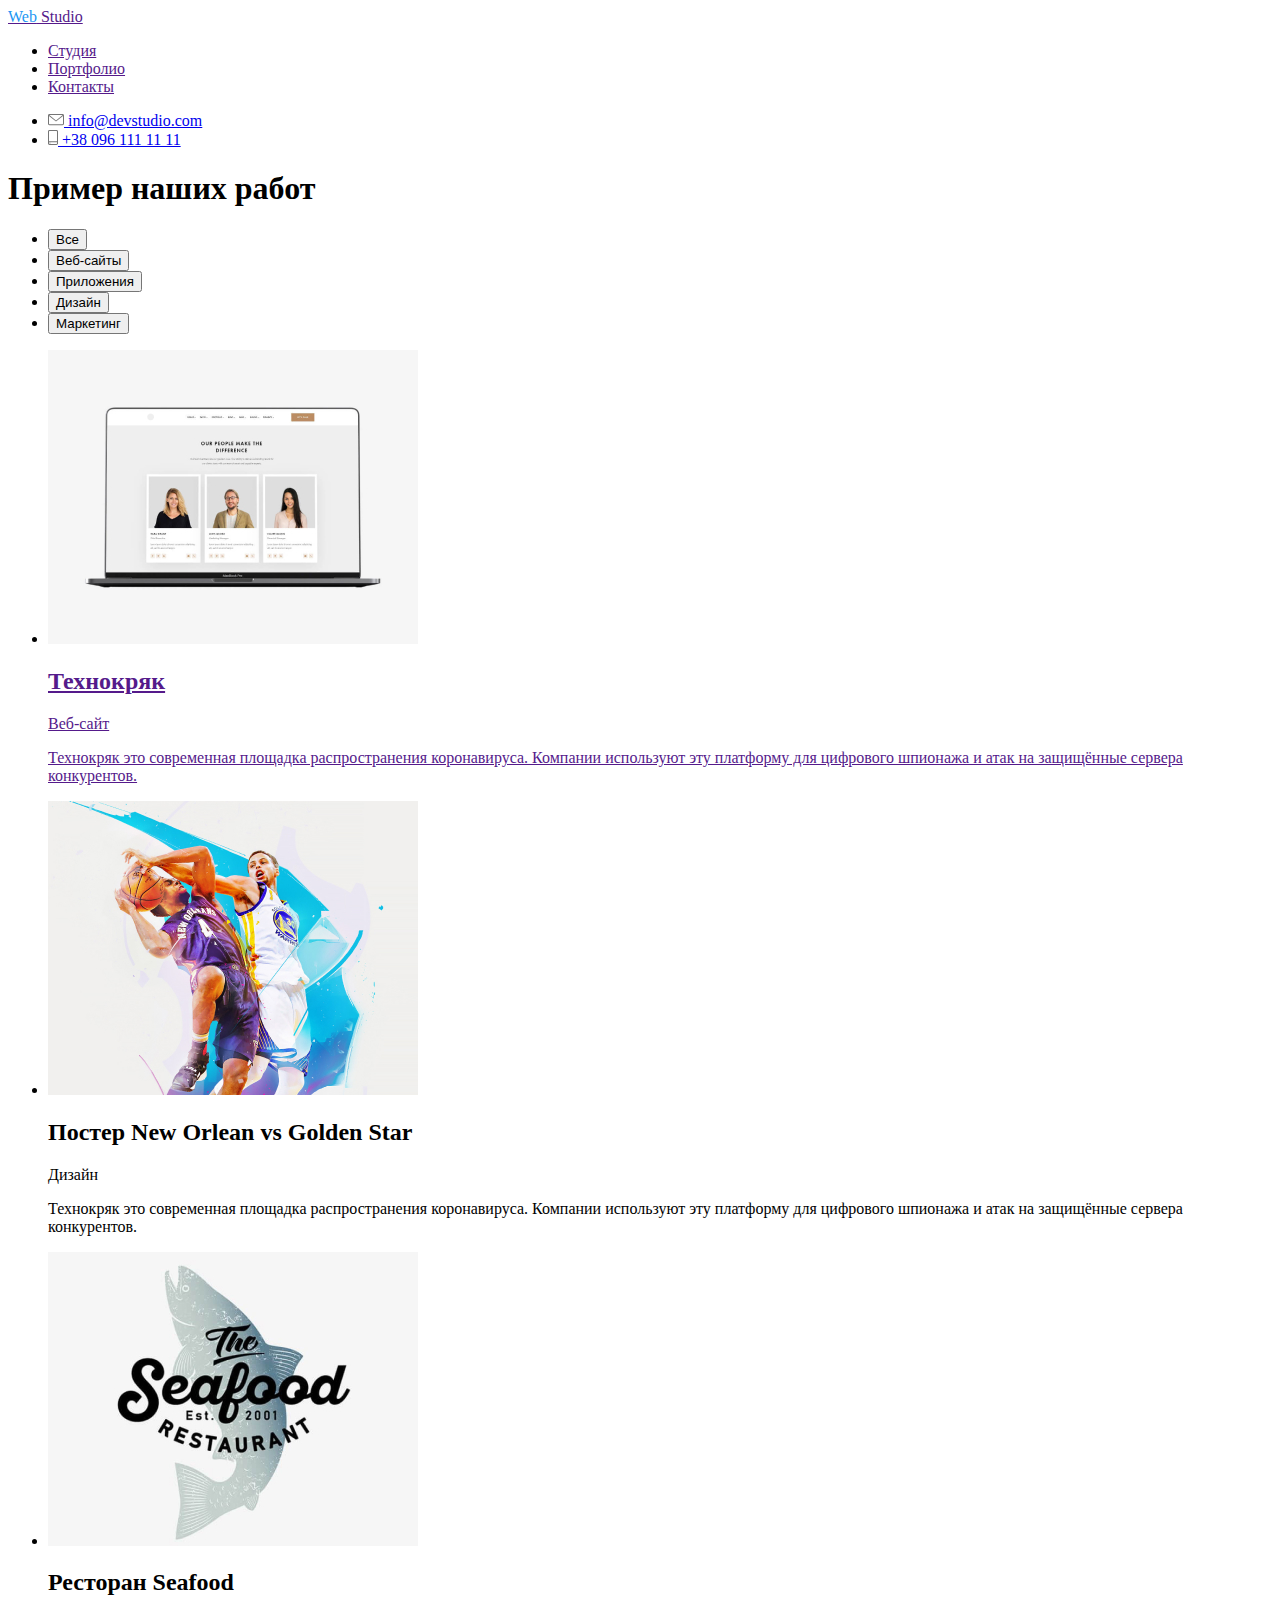
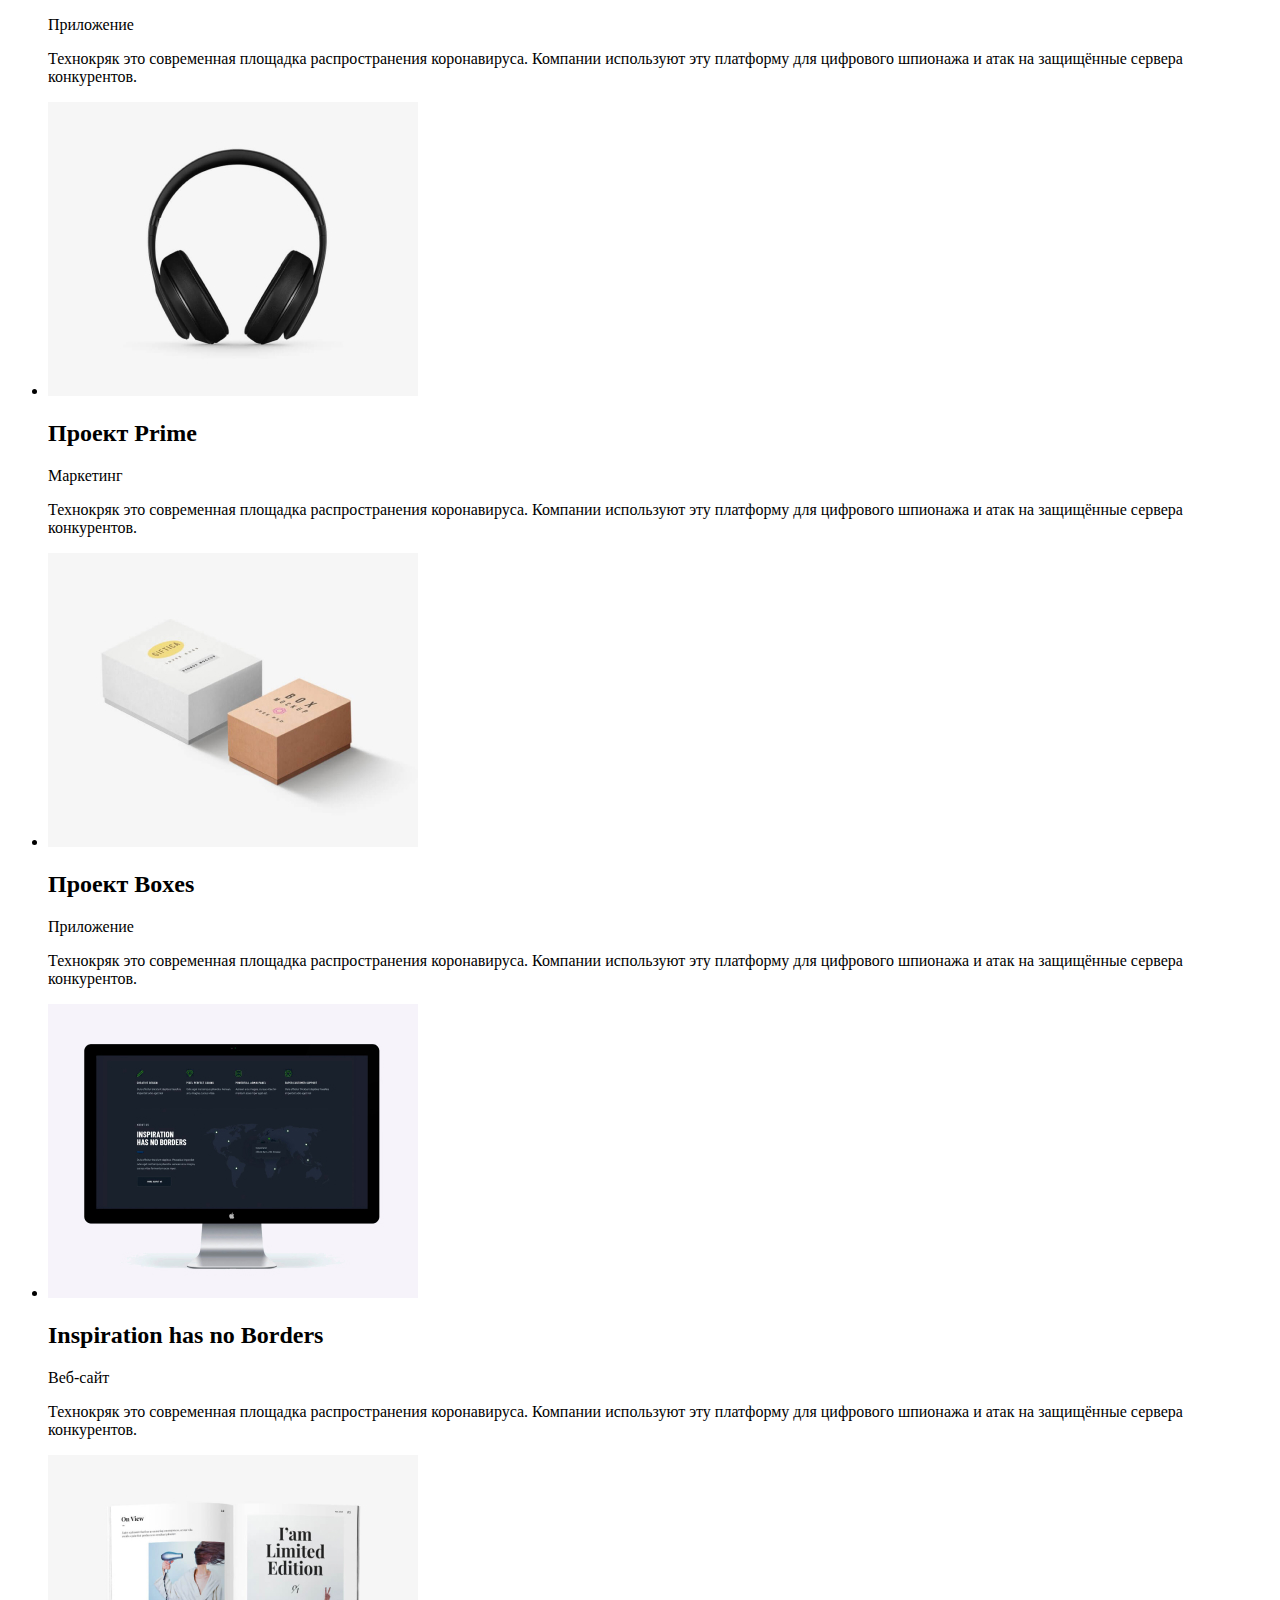
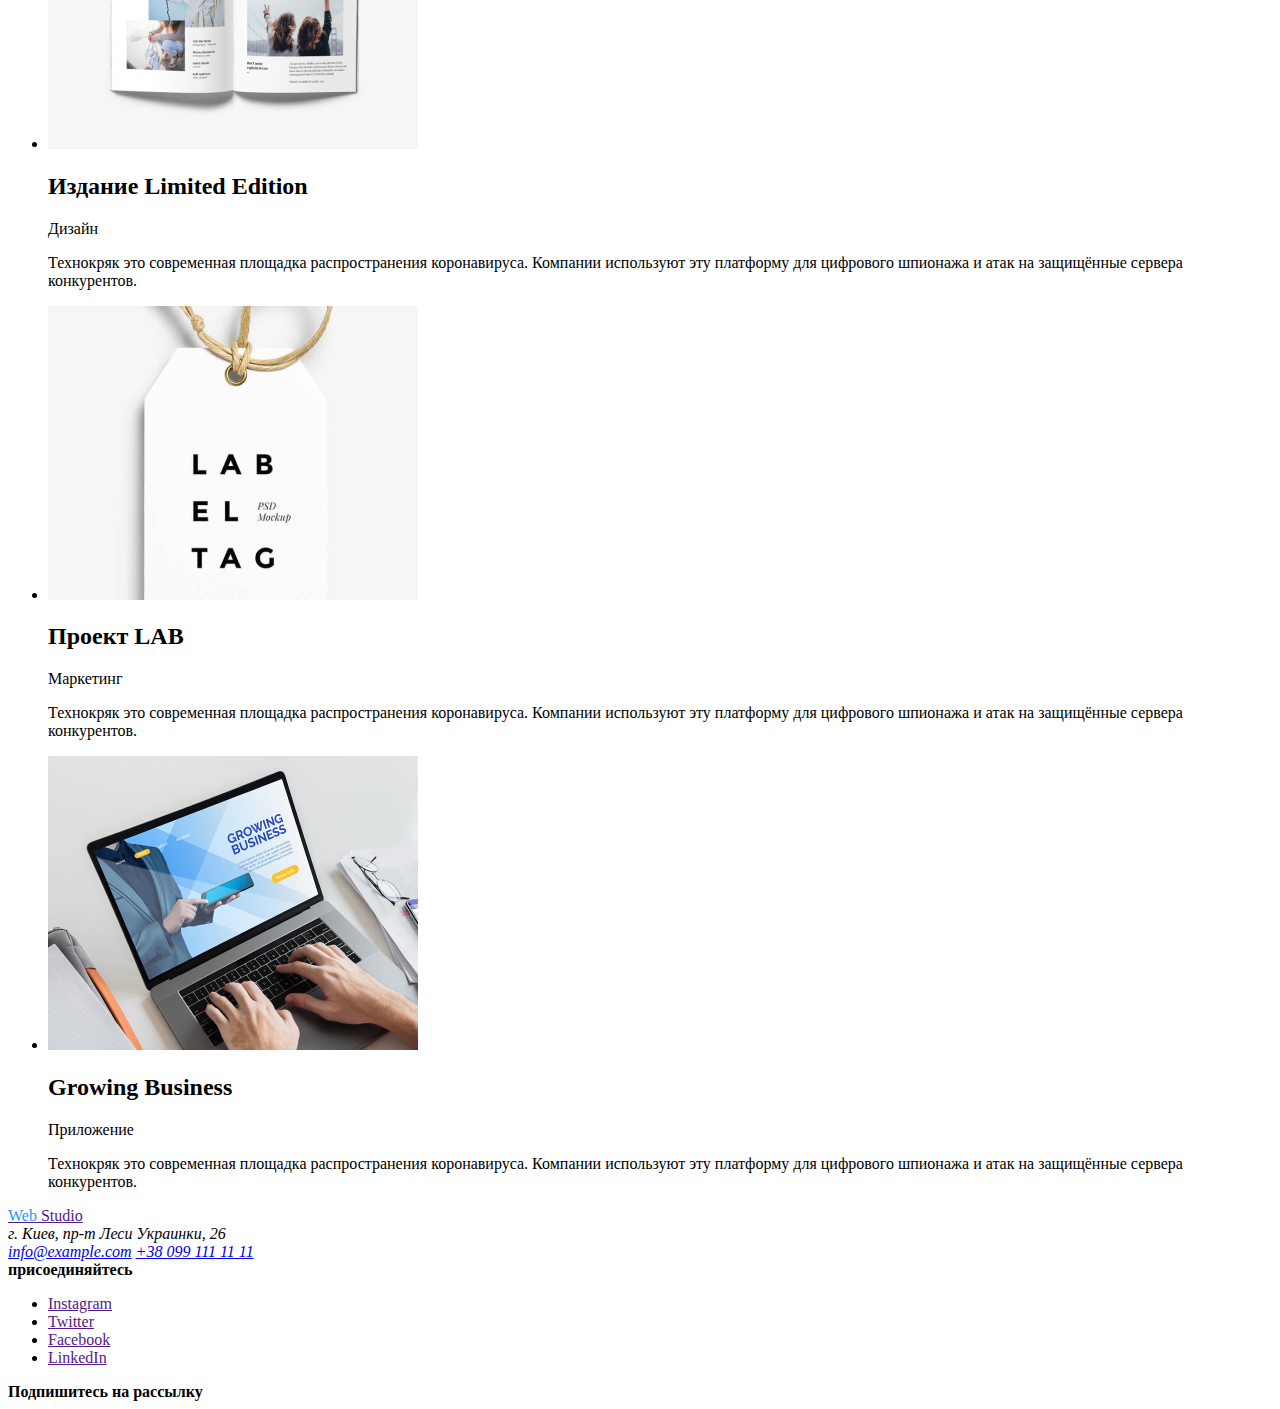
==== portfolio.html @ 58b8e74e "Разметка портфолио" ====
<!DOCTYPE html>
<html lang="ru">
  <head>
    <meta charset="UTF-8" />
    <meta name="viewport" content="width=device-width, initial-scale=1.0" />
    <title>Document</title>
    <style>
      .normal {
        color: #2196f3;
      }
    </style>
  </head>

  <body>
    <!--Начало header-->
    <header>
      <nav>
        <a lang="en" href=""> <span class="normal">Web</span> Studio </a>

        <ul>
          <li><a href="">Студия</a></li>
          <li><a href="">Портфолио</a></li>
          <li><a href="">Контакты</a></li>
        </ul>
      </nav>

      <ul>
        <li>
          <a href="mailto:info@devstudio.com">
            <img src="./images/envelope.svg" alt="Конверт" />
            info@devstudio.com
          </a>
        </li>
        <li>
          <a href="tel:+380991111111">
            <img src="./images/smartphone.svg" alt="Телефон" />
            +38 096 111 11 11
          </a>
        </li>
      </ul>
    </header>
    <!--Конец header-->

    <main>
      <!--Начало Фильтр-->
      <section>
        <h1>Пример наших работ</h1>
        <ul>
          <li><button type="button">Все</button></li>
          <li><button type="button">Веб-сайты</button></li>
          <li><button type="button">Приложения</button></li>
          <li><button type="button">Дизайн</button></li>
          <li><button type="button">Маркетинг</button></li>
        </ul>
      </section>
      <!--Конец Фильтр-->

      <!--Начало Наши работы-->
      <section>
        <ul>
          <li>
            <a href=""
              ><img
                src="./images-portfolio/portfolio1.jpg"
                alt="На портфолио фото двух женщин и одного мужчины "
                width="370"
              />
              <h2>Технокряк</h2>
              <p>Веб-сайт</p>
              <p>
                Технокряк это современная площадка распространения коронавируса.
                Компании используют эту платформу для цифрового шпионажа и атак
                на защищённые сервера конкурентов.
              </p></a
            >
          </li>
          <li>
            <img
              src="./images-portfolio/portfolio2.jpg"
              alt="Два парня играют в баскетбол"
              width="370"
            />
            <h2>Постер New Orlean vs Golden Star</h2>
            <p>Дизайн</p>
            <p>
              Технокряк это современная площадка распространения коронавируса.
              Компании используют эту платформу для цифрового шпионажа и атак на
              защищённые сервера конкурентов.
            </p>
          </li>
          <li>
            <img
              src="./images-portfolio/portfolio3.jpg"
              alt="Логотип рыбного ресторана"
              width="370"
            />
            <h2>Ресторан Seafood</h2>
            <p>Приложение</p>
            <p>
              Технокряк это современная площадка распространения коронавируса.
              Компании используют эту платформу для цифрового шпионажа и атак на
              защищённые сервера конкурентов.
            </p>
          </li>
          <li>
            <img
              src="./images-portfolio/portfolio4.jpg"
              alt="Наушники"
              width="370"
            />
            <h2>Проект Prime</h2>
            <p>Маркетинг</p>
            <p>
              Технокряк это современная площадка распространения коронавируса.
              Компании используют эту платформу для цифрового шпионажа и атак на
              защищённые сервера конкурентов.
            </p>
          </li>
          <li>
            <img
              src="./images-portfolio/portfolio5.jpg"
              alt="Две коробки"
              width="370"
            />
            <h2>Проект Boxes</h2>
            <p>Приложение</p>
            <p>
              Технокряк это современная площадка распространения коронавируса.
              Компании используют эту платформу для цифрового шпионажа и атак на
              защищённые сервера конкурентов.
            </p>
          </li>
          <li>
            <img
              src="./images-portfolio/portfolio6.jpg"
              alt="Черный монитор"
              width="370"
            />
            <h2>Inspiration has no Borders</h2>
            <p>Веб-сайт</p>
            <p>
              Технокряк это современная площадка распространения коронавируса.
              Компании используют эту платформу для цифрового шпионажа и атак на
              защищённые сервера конкурентов.
            </p>
          </li>
          <li>
            <img
              src="./images-portfolio/portfolio7.jpg"
              alt="Открытый журнал"
              width="370"
            />
            <h2>Издание Limited Edition</h2>
            <p>Дизайн</p>
            <p>
              Технокряк это современная площадка распространения коронавируса.
              Компании используют эту платформу для цифрового шпионажа и атак на
              защищённые сервера конкурентов.
            </p>
          </li>
          <li>
            <img
              src="./images-portfolio/portfolio8.jpg"
              alt="Лейбл"
              width="370"
            />
            <h2>Проект LAB</h2>
            <p>Маркетинг</p>
            <p>
              Технокряк это современная площадка распространения коронавируса.
              Компании используют эту платформу для цифрового шпионажа и атак на
              защищённые сервера конкурентов.
            </p>
          </li>
          <li>
            <img
              src="./images-portfolio/portfolio9.jpg"
              alt="Работа за ноутбуком"
              width="370"
            />
            <h2>Growing Business</h2>
            <p>Приложение</p>
            <p>
              Технокряк это современная площадка распространения коронавируса.
              Компании используют эту платформу для цифрового шпионажа и атак на
              защищённые сервера конкурентов.
            </p>
          </li>
        </ul>
      </section>
      <!--Конец Наши работы-->
    </main>

    <!--Начало footer-->
    <footer>
      <div>
        <a lang="en" href=""> <span class="normal">Web</span> Studio </a>
        <address>
          г. Киев, пр-т Леси Украинки, 26 <br />
          <a href="mailto:info@example.com">info@example.com</a>
          <a href="tel:+380991111111">+38 099 111 11 11</a>
        </address>
      </div>
      <div>
        <b>присоединяйтесь</b>
        <ul>
          <li>
            <a href="" aria-label="Instagram">Instagram</a>
          </li>
          <li>
            <a href="" aria-label="Twitter">Twitter</a>
          </li>
          <li>
            <a href="" aria-label="Facebook">Facebook</a>
          </li>
          <li>
            <a href="" aria-label="LinkedIn">LinkedIn</a>
          </li>
        </ul>
      </div>
      <div>
        <b>Подпишитесь на рассылку</b>
        <!-- E-mail -->
        <!-- Подписаться -->
      </div>
    </footer>
    <!--Конец footer-->
  </body>
</html>
<!--проставить таргет бланк, еще раз проверить разметку, пропустить через валидатор, сделать стили-->
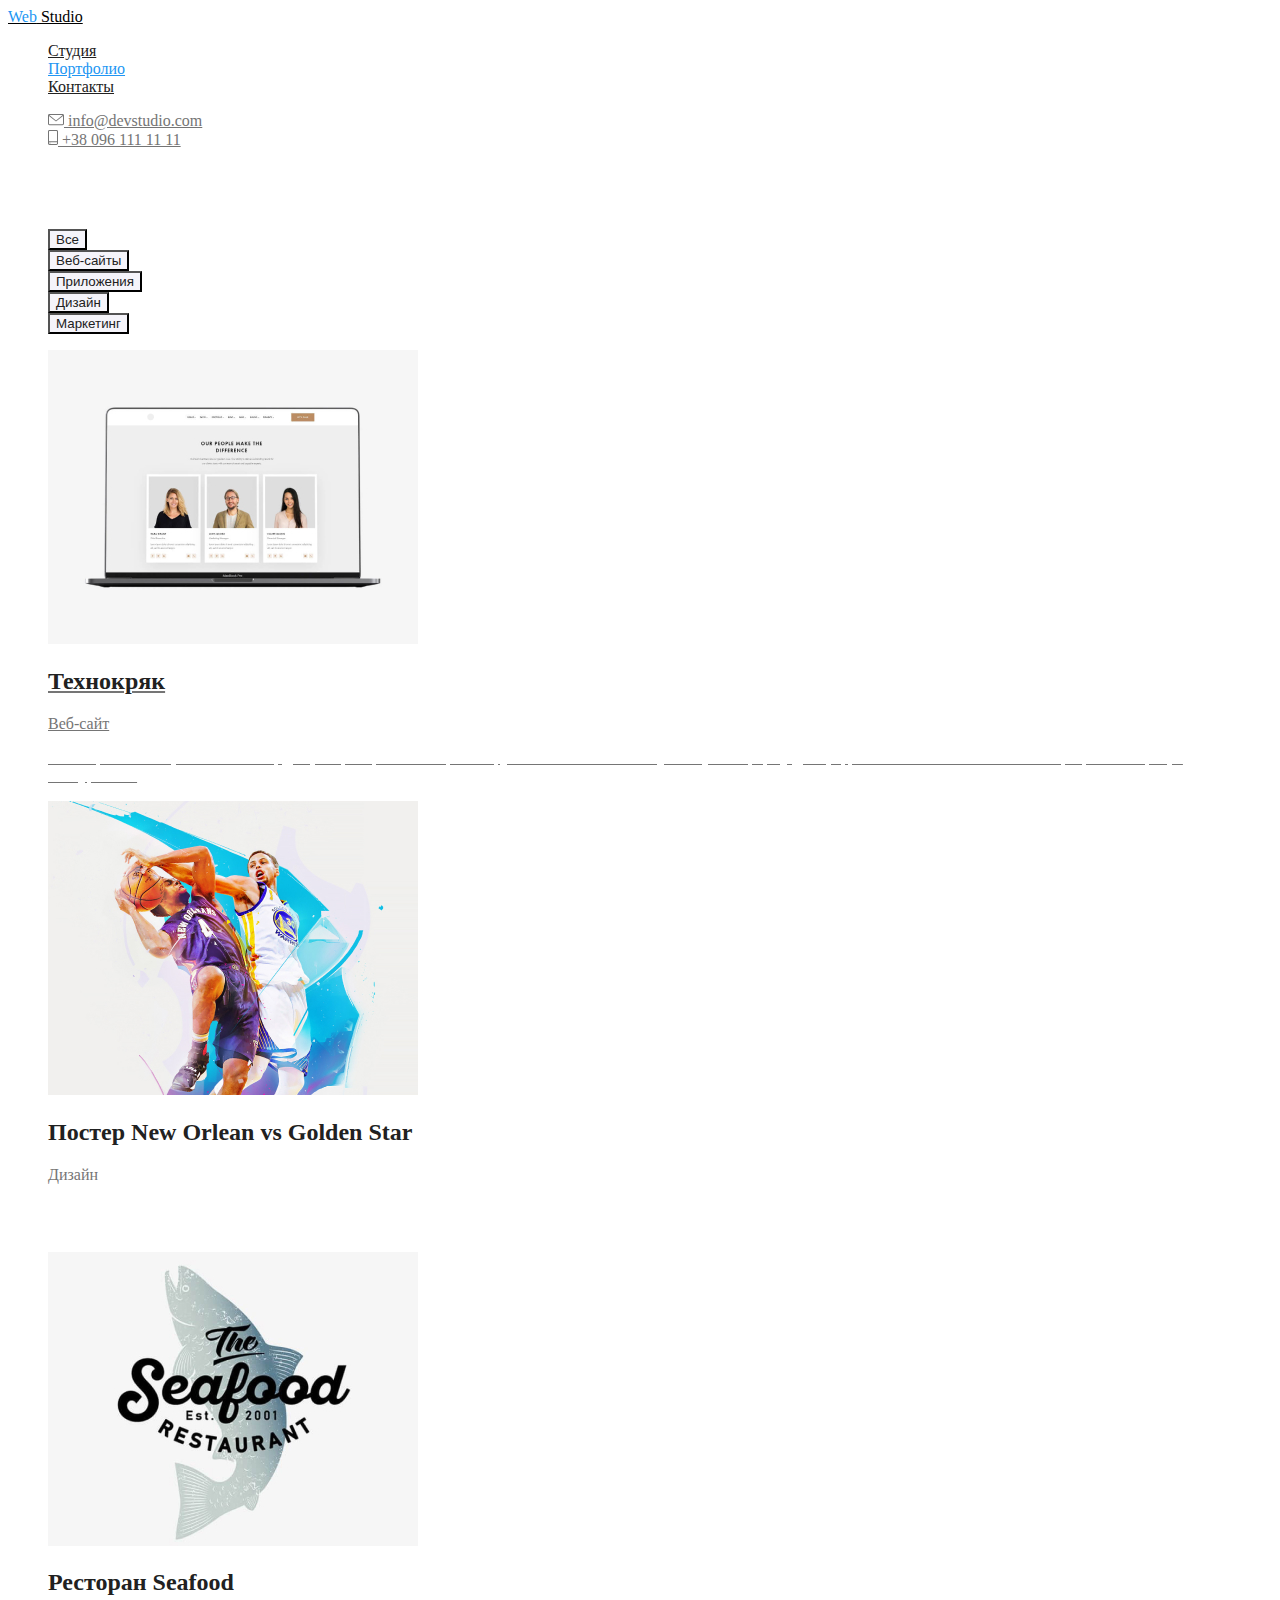
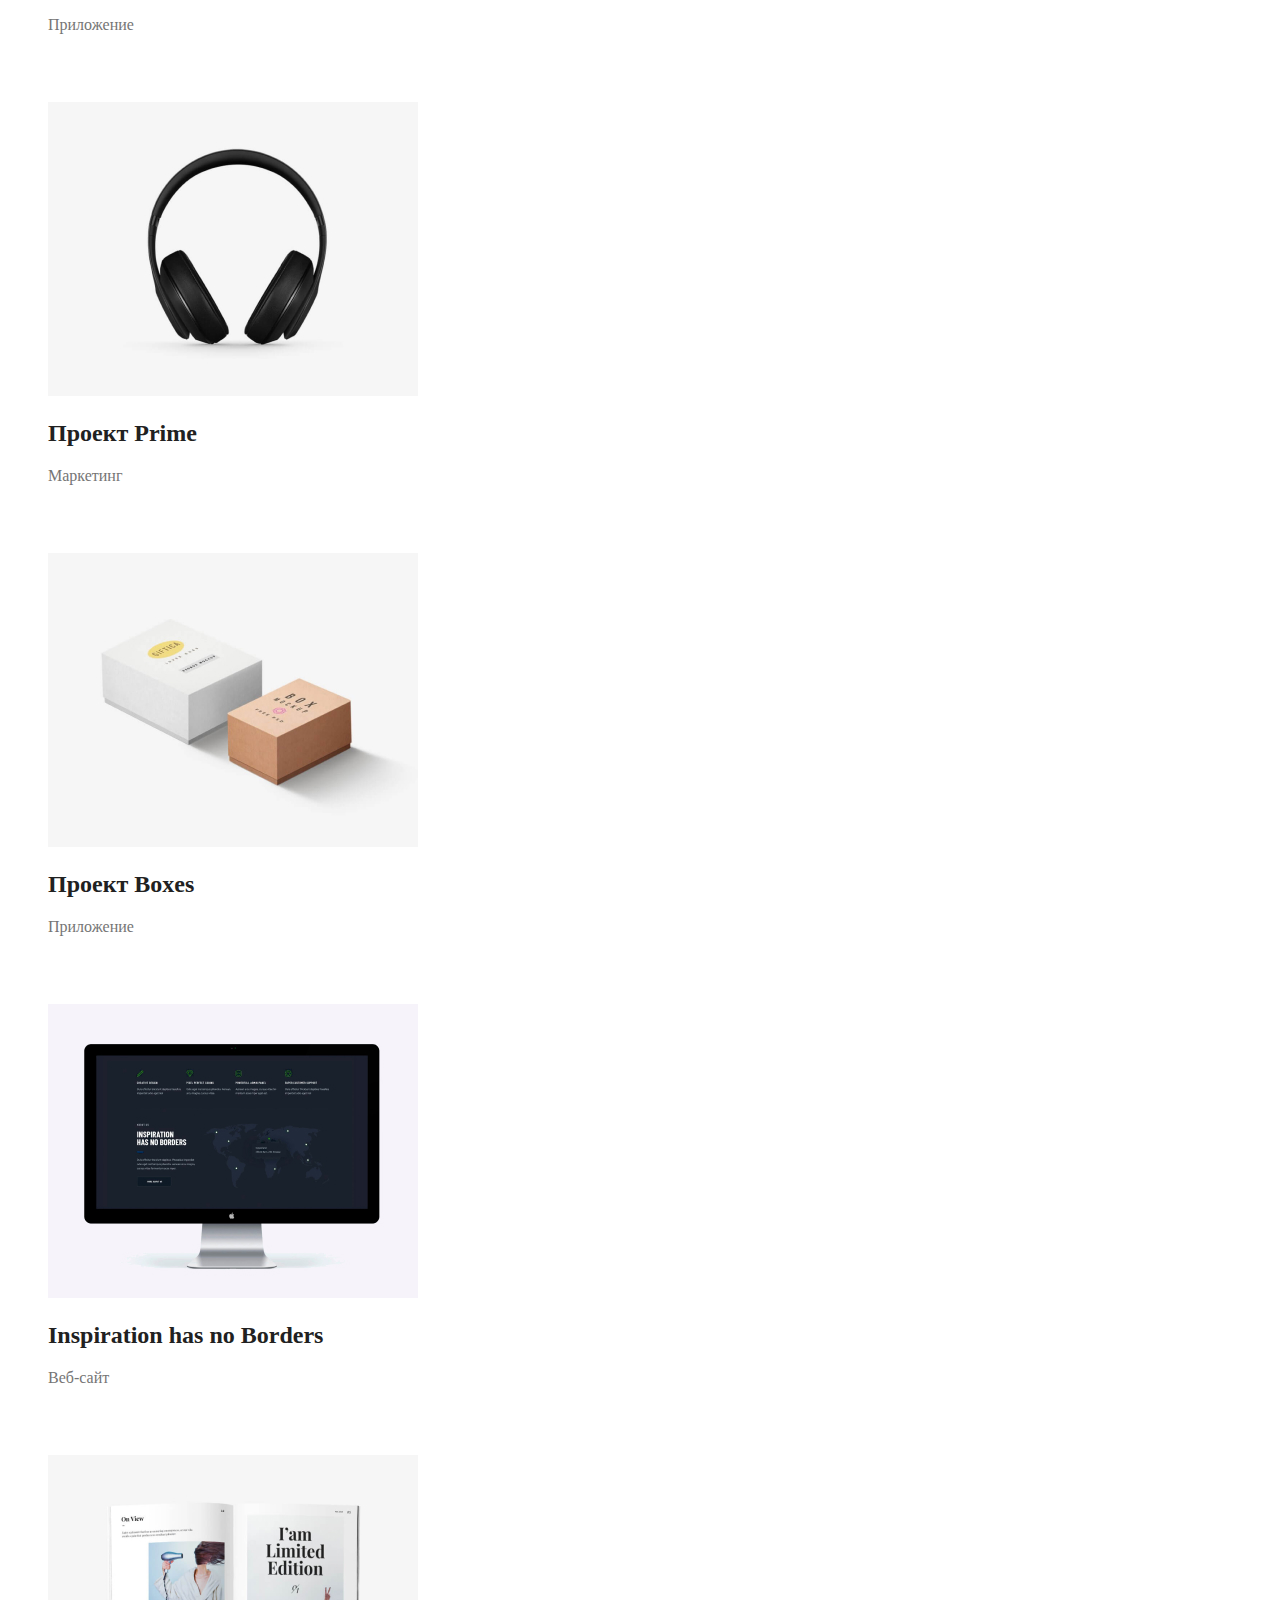
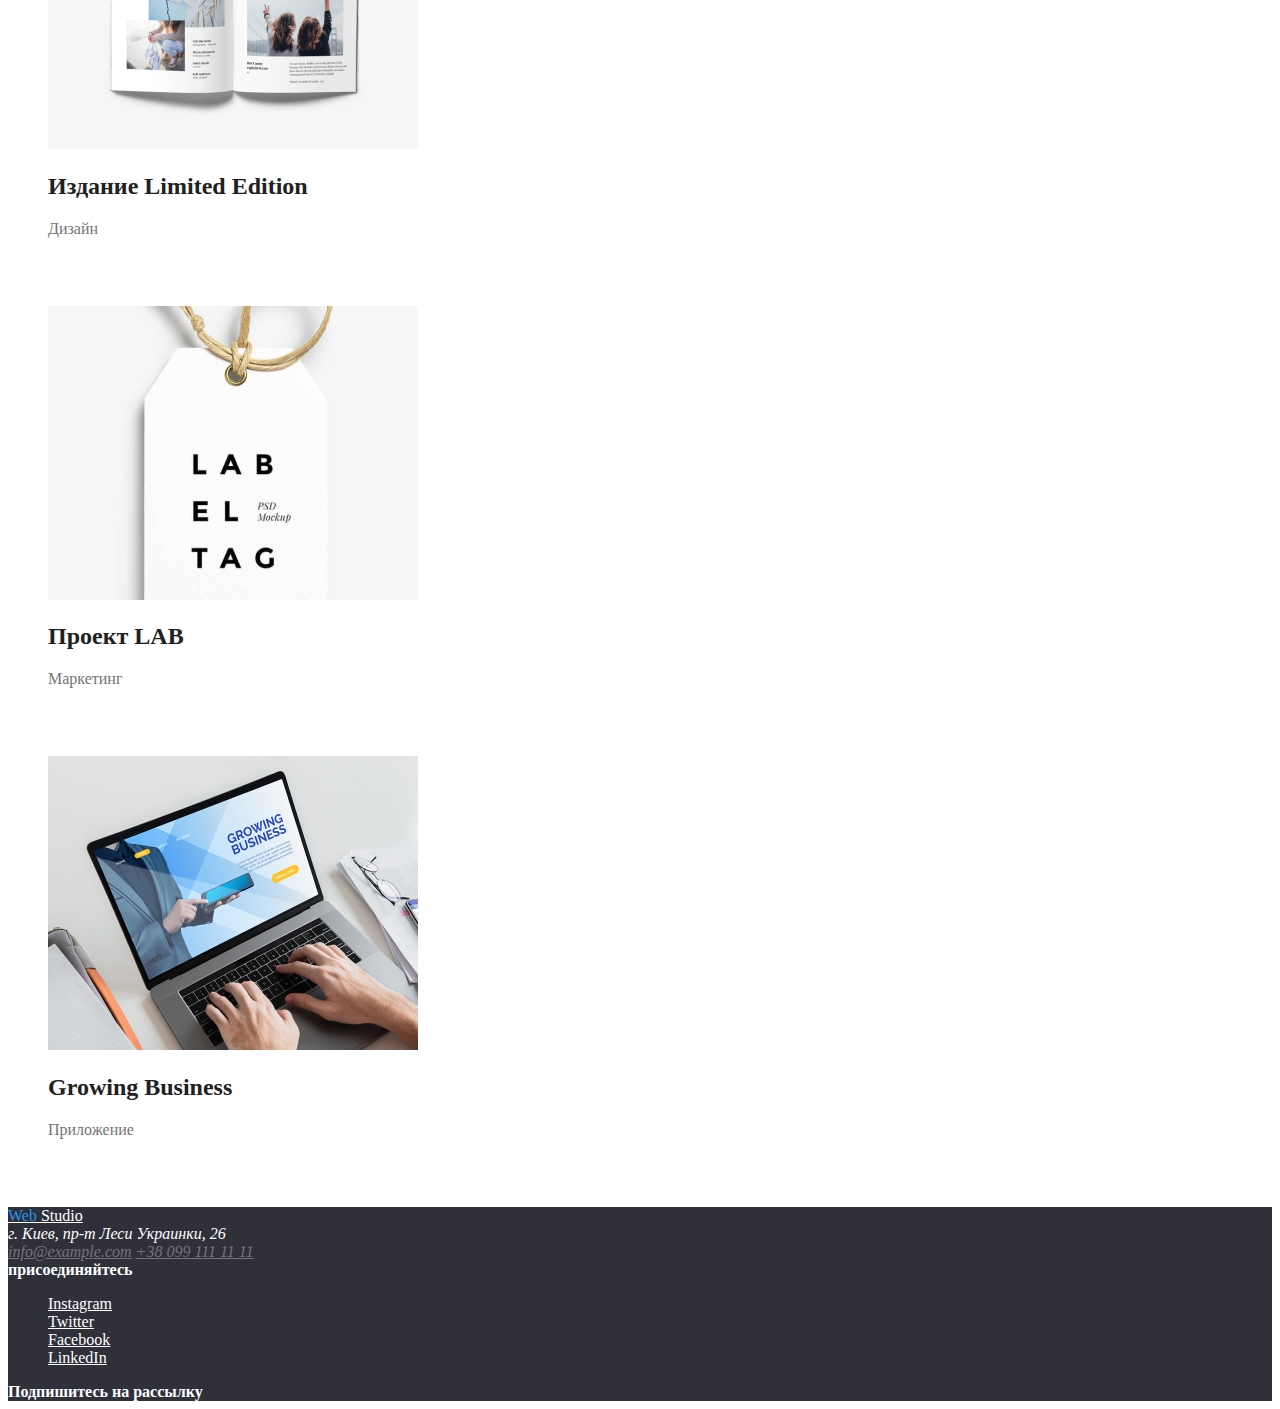
==== commit 79166492: "Цвет текста - Студия, Портфолио" ====
--- a/portfolio.html
+++ b/portfolio.html
@@ -4,35 +4,34 @@
     <meta charset="UTF-8" />
     <meta name="viewport" content="width=device-width, initial-scale=1.0" />
     <title>Document</title>
-    <style>
-      .normal {
-        color: #2196f3;
-      }
-    </style>
+    <link rel="stylesheet" href="./css/styles.css" />
   </head>
 
   <body>
     <!--Начало header-->
     <header>
       <nav>
-        <a lang="en" href=""> <span class="normal">Web</span> Studio </a>
-
-        <ul>
-          <li><a href="">Студия</a></li>
-          <li><a href="">Портфолио</a></li>
-          <li><a href="">Контакты</a></li>
+        <a lang="en" href="" class="logo">
+          <span class="accent">Web</span> Studio
+        </a>
+        <ul class="nav">
+          <li><a href="./index.html" class="nav-link">Студия</a></li>
+          <li>
+            <a href="./portfolio.html" class="nav-link current">Портфолио</a>
+          </li>
+          <li><a href="" class="nav-link">Контакты</a></li>
         </ul>
       </nav>
 
-      <ul>
+      <ul class="contacts">
         <li>
-          <a href="mailto:info@devstudio.com">
+          <a href="mailto:info@devstudio.com" class="contacts-link">
             <img src="./images/envelope.svg" alt="Конверт" />
             info@devstudio.com
           </a>
         </li>
         <li>
-          <a href="tel:+380991111111">
+          <a href="tel:+380991111111" class="contacts-link">
             <img src="./images/smartphone.svg" alt="Телефон" />
             +38 096 111 11 11
           </a>
@@ -43,31 +42,49 @@
 
     <main>
       <!--Начало Фильтр-->
-      <section>
-        <h1>Пример наших работ</h1>
-        <ul>
-          <li><button type="button">Все</button></li>
-          <li><button type="button">Веб-сайты</button></li>
-          <li><button type="button">Приложения</button></li>
-          <li><button type="button">Дизайн</button></li>
-          <li><button type="button">Маркетинг</button></li>
+      <section class="portfolio-primary">
+        <h1 class="portfolio-primary-title">Пример наших работ</h1>
+        <ul class="button-portfolio">
+          <li>
+            <button type="button" class="button-portfolio primary">Все</button>
+          </li>
+          <li>
+            <button type="button" class="button-portfolio primary">
+              Веб-сайты
+            </button>
+          </li>
+          <li>
+            <button type="button" class="button-portfolio primary">
+              Приложения
+            </button>
+          </li>
+          <li>
+            <button type="button" class="button-portfolio primary">
+              Дизайн
+            </button>
+          </li>
+          <li>
+            <button type="button" class="button-portfolio primary">
+              Маркетинг
+            </button>
+          </li>
         </ul>
       </section>
       <!--Конец Фильтр-->
 
       <!--Начало Наши работы-->
-      <section>
+      <section class="portfolio">
         <ul>
           <li>
-            <a href=""
+            <a href="" class="portfolio-link"
               ><img
                 src="./images-portfolio/portfolio1.jpg"
                 alt="На портфолио фото двух женщин и одного мужчины "
                 width="370"
               />
-              <h2>Технокряк</h2>
+              <h2 class="portfolio-title">Технокряк</h2>
               <p>Веб-сайт</p>
-              <p>
+              <p class="portfolio-text">
                 Технокряк это современная площадка распространения коронавируса.
                 Компании используют эту платформу для цифрового шпионажа и атак
                 на защищённые сервера конкурентов.
@@ -80,9 +97,9 @@
               alt="Два парня играют в баскетбол"
               width="370"
             />
-            <h2>Постер New Orlean vs Golden Star</h2>
+            <h2 class="portfolio-title">Постер New Orlean vs Golden Star</h2>
             <p>Дизайн</p>
-            <p>
+            <p class="portfolio-text">
               Технокряк это современная площадка распространения коронавируса.
               Компании используют эту платформу для цифрового шпионажа и атак на
               защищённые сервера конкурентов.
@@ -94,9 +111,9 @@
               alt="Логотип рыбного ресторана"
               width="370"
             />
-            <h2>Ресторан Seafood</h2>
+            <h2 class="portfolio-title">Ресторан Seafood</h2>
             <p>Приложение</p>
-            <p>
+            <p class="portfolio-text">
               Технокряк это современная площадка распространения коронавируса.
               Компании используют эту платформу для цифрового шпионажа и атак на
               защищённые сервера конкурентов.
@@ -108,9 +125,9 @@
               alt="Наушники"
               width="370"
             />
-            <h2>Проект Prime</h2>
+            <h2 class="portfolio-title">Проект Prime</h2>
             <p>Маркетинг</p>
-            <p>
+            <p class="portfolio-text">
               Технокряк это современная площадка распространения коронавируса.
               Компании используют эту платформу для цифрового шпионажа и атак на
               защищённые сервера конкурентов.
@@ -122,9 +139,9 @@
               alt="Две коробки"
               width="370"
             />
-            <h2>Проект Boxes</h2>
+            <h2 class="portfolio-title">Проект Boxes</h2>
             <p>Приложение</p>
-            <p>
+            <p class="portfolio-text">
               Технокряк это современная площадка распространения коронавируса.
               Компании используют эту платформу для цифрового шпионажа и атак на
               защищённые сервера конкурентов.
@@ -136,9 +153,9 @@
               alt="Черный монитор"
               width="370"
             />
-            <h2>Inspiration has no Borders</h2>
+            <h2 class="portfolio-title">Inspiration has no Borders</h2>
             <p>Веб-сайт</p>
-            <p>
+            <p class="portfolio-text">
               Технокряк это современная площадка распространения коронавируса.
               Компании используют эту платформу для цифрового шпионажа и атак на
               защищённые сервера конкурентов.
@@ -150,9 +167,9 @@
               alt="Открытый журнал"
               width="370"
             />
-            <h2>Издание Limited Edition</h2>
+            <h2 class="portfolio-title">Издание Limited Edition</h2>
             <p>Дизайн</p>
-            <p>
+            <p class="portfolio-text">
               Технокряк это современная площадка распространения коронавируса.
               Компании используют эту платформу для цифрового шпионажа и атак на
               защищённые сервера конкурентов.
@@ -164,9 +181,9 @@
               alt="Лейбл"
               width="370"
             />
-            <h2>Проект LAB</h2>
+            <h2 class="portfolio-title">Проект LAB</h2>
             <p>Маркетинг</p>
-            <p>
+            <p class="portfolio-text">
               Технокряк это современная площадка распространения коронавируса.
               Компании используют эту платформу для цифрового шпионажа и атак на
               защищённые сервера конкурентов.
@@ -178,9 +195,9 @@
               alt="Работа за ноутбуком"
               width="370"
             />
-            <h2>Growing Business</h2>
+            <h2 class="portfolio-title">Growing Business</h2>
             <p>Приложение</p>
-            <p>
+            <p class="portfolio-text">
               Технокряк это современная площадка распространения коронавируса.
               Компании используют эту платформу для цифрового шпионажа и атак на
               защищённые сервера конкурентов.
@@ -192,34 +209,46 @@
     </main>
 
     <!--Начало footer-->
-    <footer>
+    <footer class="footer">
       <div>
-        <a lang="en" href=""> <span class="normal">Web</span> Studio </a>
-        <address>
+        <a lang="en" href="" class="footer-logo">
+          <span class="accent">Web</span> Studio
+        </a>
+        <address class="address">
           г. Киев, пр-т Леси Украинки, 26 <br />
-          <a href="mailto:info@example.com">info@example.com</a>
-          <a href="tel:+380991111111">+38 099 111 11 11</a>
+          <a href="mailto:info@example.com" class="address-link"
+            >info@example.com</a
+          >
+          <a href="tel:+380991111111" class="address-link">+38 099 111 11 11</a>
         </address>
       </div>
       <div>
-        <b>присоединяйтесь</b>
+        <b class="footer-title">присоединяйтесь</b>
         <ul>
           <li>
-            <a href="" aria-label="Instagram">Instagram</a>
-          </li>
-          <li>
-            <a href="" aria-label="Twitter">Twitter</a>
-          </li>
-          <li>
-            <a href="" aria-label="Facebook">Facebook</a>
-          </li>
-          <li>
-            <a href="" aria-label="LinkedIn">LinkedIn</a>
+            <a href="" aria-label="Instagram" class="footer-title-link"
+              >Instagram</a
+            >
+          </li>
+          <li>
+            <a href="" aria-label="Twitter" class="footer-title-link"
+              >Twitter</a
+            >
+          </li>
+          <li>
+            <a href="" aria-label="Facebook" class="footer-title-link"
+              >Facebook</a
+            >
+          </li>
+          <li>
+            <a href="" aria-label="LinkedIn" class="footer-title-link"
+              >LinkedIn</a
+            >
           </li>
         </ul>
       </div>
       <div>
-        <b>Подпишитесь на рассылку</b>
+        <b class="footer-title">Подпишитесь на рассылку</b>
         <!-- E-mail -->
         <!-- Подписаться -->
       </div>
--- a/css/styles.css
+++ b/css/styles.css
@@ -0,0 +1,157 @@
+:root {
+  --primary-text-color: #757575;
+  --secondary-text-color: #ffffff;
+  --accent: #2196f3;
+  --title: #212121;
+  --contacts: rgba(255, 255, 255, 0.6);
+  --primary-background-color: #ffffff;
+}
+
+/* цвет основного текста #757575 */
+/* вторичный цвет текста #FFFFFF */
+/* акцент #2196F3 */
+/* заголовки #212121*/
+/* футер почта и телефон rgba(255, 255, 255, 0.6) */
+/* цвет logo #000000 */
+
+/* цвет фона #FFFFFF */
+/* вторичный цвет фона #f5f4fa */
+/* цвет фона hero, activity rgba(47, 48, 58, 0.8); */
+/* цвет фона footer #2F303A */
+
+body {
+  background-color: var(--primary-background-color);
+  color: var(--primary-text-color);
+}
+ul {
+  list-style: none;
+}
+
+/* logo */
+.accent {
+  color: #2196f3;
+}
+.logo {
+  color: #000000;
+}
+
+/* studio */
+
+/* nav */
+.nav .nav-link {
+  color: var(--title);
+}
+.nav .nav-link:hover,
+.nav .nav-link:focus {
+  color: var(--accent);
+}
+.nav .nav-link.current {
+  color: var(--accent);
+}
+
+/* contacts */
+.contacts .contacts-link {
+  color: var(--primary-text-color);
+}
+.contacts .contacts-link:hover,
+.contacts .contacts-link:focus {
+  color: var(--accent);
+}
+
+/* hero */
+.hero .hero-title {
+  color: var(--secondary-text-color);
+  background-color: rgba(47, 48, 58, 0.8);
+}
+.hero .button {
+  color: var(--secondary-text-color);
+  background-color: var(--accent);
+}
+
+/* features */
+.features .features-title {
+  color: var(--secondary-text-color);
+}
+.features .features-list {
+  color: var(--title);
+}
+
+/* activity */
+.activity-title {
+  color: var(--title);
+}
+.activity .activity-title-list {
+  color: var(--secondary-text-color);
+  background-color: rgba(47, 48, 58, 0.8);
+}
+
+/* team */
+.team {
+  background-color: #f5f4fa;
+}
+.team .team-title {
+  color: var(--title);
+}
+.team .team-surname {
+  color: var(--title);
+}
+.team .social-links {
+  color: var(--primary-text-color);
+}
+.team .social-links:hover,
+.team .social-links:focus {
+  color: var(--accent);
+}
+
+/* customers */
+.customers .customers-title {
+  color: var(--title);
+}
+
+/* footer */
+.footer {
+  background-color: #2f303a;
+}
+.footer .footer-logo {
+  color: var(--secondary-text-color);
+}
+.address {
+  color: var(--secondary-text-color);
+}
+.address .address-link {
+  color: var(--primary-text-color);
+}
+.footer .footer-title {
+  color: var(--secondary-text-color);
+}
+.footer .footer-title-link {
+  color: var(--secondary-text-color);
+}
+.footer .footer-title-link:hover,
+.footer .footer-title-link:focus {
+  color: var(--accent);
+}
+
+/* portfolio */
+
+.portfolio-primary .portfolio-primary-title {
+  color: var(--secondary-text-color);
+}
+.portfolio .portfolio-title {
+  color: var(--title);
+}
+.portfolio .portfolio-text {
+  color: var(--secondary-text-color);
+}
+.portfolio .portfolio-link {
+  color: var(--primary-text-color);
+}
+.button-portfolio.primary {
+  color: var(--title);
+  background-color: #f5f4fa;
+}
+.button-portfolio.primary:hover,
+.button-portfolio.primary:focus {
+  color: var(--secondary-text-color);
+  background-color: var(--accent);
+}
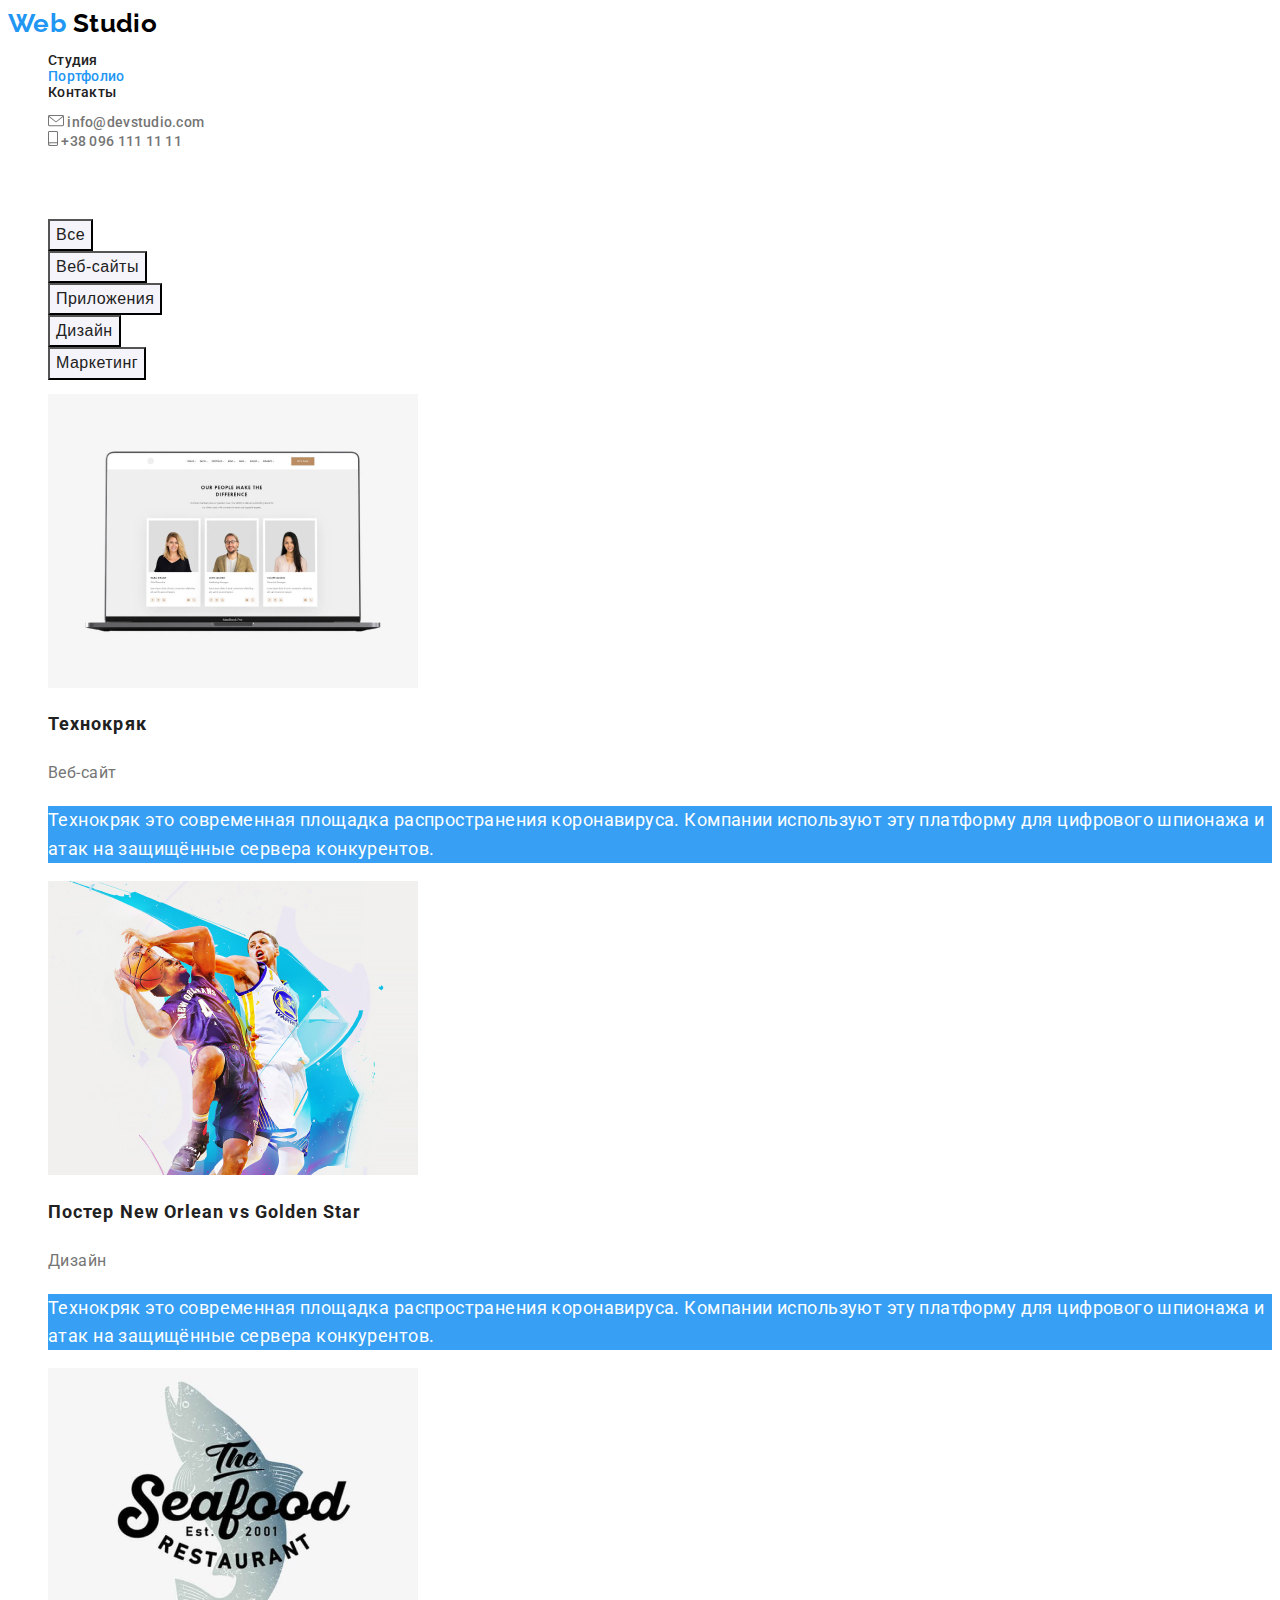
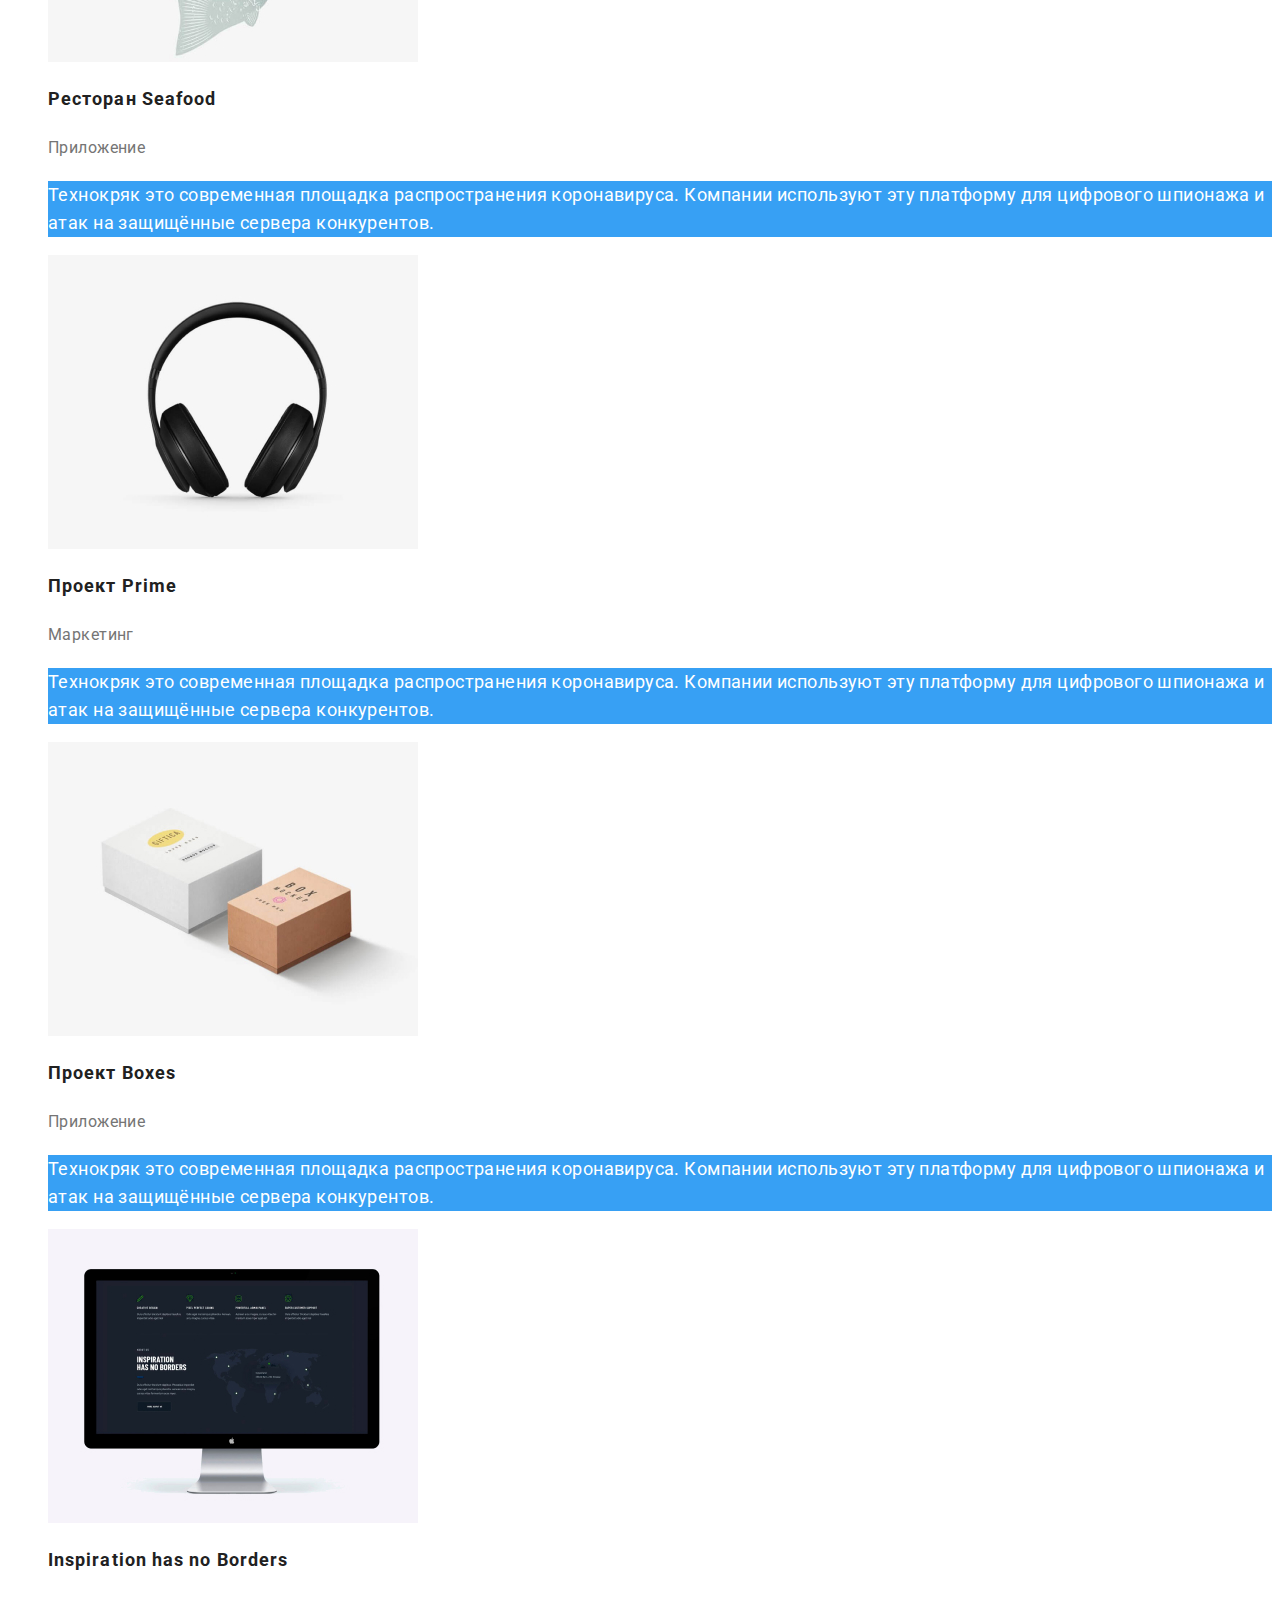
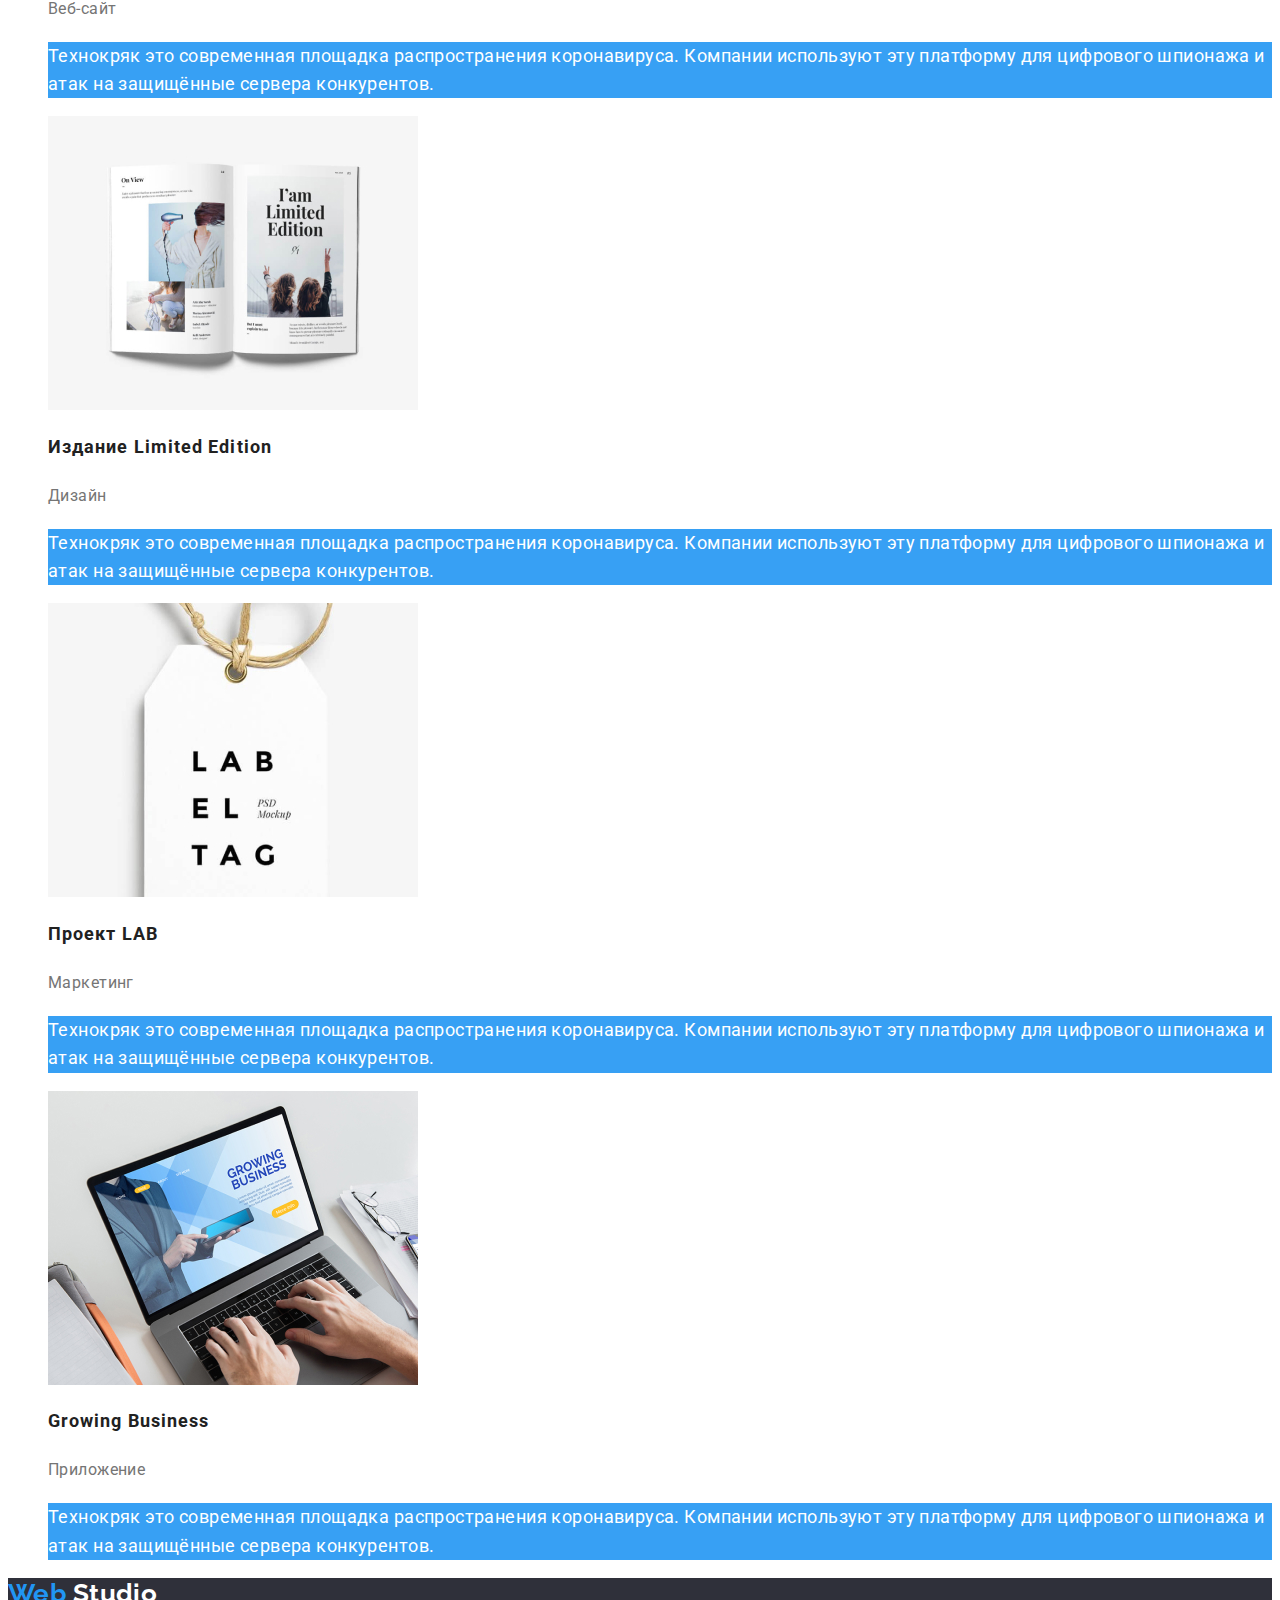
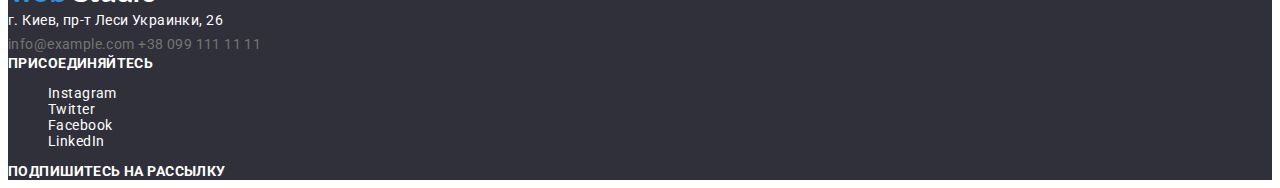
==== commit 4e14e856: "Шрифты" ====
--- a/portfolio.html
+++ b/portfolio.html
@@ -4,6 +4,10 @@
     <meta charset="UTF-8" />
     <meta name="viewport" content="width=device-width, initial-scale=1.0" />
     <title>Document</title>
+    <link
+      href="https://fonts.googleapis.com/css2?family=Raleway:wght@700&family=Roboto:wght@400;500;700;900&display=swap"
+      rel="stylesheet"
+    />
     <link rel="stylesheet" href="./css/styles.css" />
   </head>
 
@@ -83,7 +87,7 @@
                 width="370"
               />
               <h2 class="portfolio-title">Технокряк</h2>
-              <p>Веб-сайт</p>
+              <p class="portfolio-filter">Веб-сайт</p>
               <p class="portfolio-text">
                 Технокряк это современная площадка распространения коронавируса.
                 Компании используют эту платформу для цифрового шпионажа и атак
@@ -98,7 +102,7 @@
               width="370"
             />
             <h2 class="portfolio-title">Постер New Orlean vs Golden Star</h2>
-            <p>Дизайн</p>
+            <p class="portfolio-filter">Дизайн</p>
             <p class="portfolio-text">
               Технокряк это современная площадка распространения коронавируса.
               Компании используют эту платформу для цифрового шпионажа и атак на
@@ -112,7 +116,7 @@
               width="370"
             />
             <h2 class="portfolio-title">Ресторан Seafood</h2>
-            <p>Приложение</p>
+            <p class="portfolio-filter">Приложение</p>
             <p class="portfolio-text">
               Технокряк это современная площадка распространения коронавируса.
               Компании используют эту платформу для цифрового шпионажа и атак на
@@ -126,7 +130,7 @@
               width="370"
             />
             <h2 class="portfolio-title">Проект Prime</h2>
-            <p>Маркетинг</p>
+            <p class="portfolio-filter">Маркетинг</p>
             <p class="portfolio-text">
               Технокряк это современная площадка распространения коронавируса.
               Компании используют эту платформу для цифрового шпионажа и атак на
@@ -140,7 +144,7 @@
               width="370"
             />
             <h2 class="portfolio-title">Проект Boxes</h2>
-            <p>Приложение</p>
+            <p class="portfolio-filter">Приложение</p>
             <p class="portfolio-text">
               Технокряк это современная площадка распространения коронавируса.
               Компании используют эту платформу для цифрового шпионажа и атак на
@@ -154,7 +158,7 @@
               width="370"
             />
             <h2 class="portfolio-title">Inspiration has no Borders</h2>
-            <p>Веб-сайт</p>
+            <p class="portfolio-filter">Веб-сайт</p>
             <p class="portfolio-text">
               Технокряк это современная площадка распространения коронавируса.
               Компании используют эту платформу для цифрового шпионажа и атак на
@@ -168,7 +172,7 @@
               width="370"
             />
             <h2 class="portfolio-title">Издание Limited Edition</h2>
-            <p>Дизайн</p>
+            <p class="portfolio-filter">Дизайн</p>
             <p class="portfolio-text">
               Технокряк это современная площадка распространения коронавируса.
               Компании используют эту платформу для цифрового шпионажа и атак на
@@ -182,7 +186,7 @@
               width="370"
             />
             <h2 class="portfolio-title">Проект LAB</h2>
-            <p>Маркетинг</p>
+            <p class="portfolio-filter">Маркетинг</p>
             <p class="portfolio-text">
               Технокряк это современная площадка распространения коронавируса.
               Компании используют эту платформу для цифрового шпионажа и атак на
@@ -196,7 +200,7 @@
               width="370"
             />
             <h2 class="portfolio-title">Growing Business</h2>
-            <p>Приложение</p>
+            <p class="portfolio-filter">Приложение</p>
             <p class="portfolio-text">
               Технокряк это современная площадка распространения коронавируса.
               Компании используют эту платформу для цифрового шпионажа и атак на
@@ -226,22 +230,38 @@
         <b class="footer-title">присоединяйтесь</b>
         <ul>
           <li>
-            <a href="" aria-label="Instagram" class="footer-title-link"
+            <a
+              href=""
+              target="blank"
+              aria-label="Instagram"
+              class="footer-title-link"
               >Instagram</a
             >
           </li>
           <li>
-            <a href="" aria-label="Twitter" class="footer-title-link"
+            <a
+              href=""
+              target="blank"
+              aria-label="Twitter"
+              class="footer-title-link"
               >Twitter</a
             >
           </li>
           <li>
-            <a href="" aria-label="Facebook" class="footer-title-link"
+            <a
+              href=""
+              target="blank"
+              aria-label="Facebook"
+              class="footer-title-link"
               >Facebook</a
             >
           </li>
           <li>
-            <a href="" aria-label="LinkedIn" class="footer-title-link"
+            <a
+              href=""
+              target="blank"
+              aria-label="LinkedIn"
+              class="footer-title-link"
               >LinkedIn</a
             >
           </li>
@@ -256,4 +276,3 @@
     <!--Конец footer-->
   </body>
 </html>
-<!--проставить таргет бланк, еще раз проверить разметку, пропустить через валидатор, сделать стили-->
--- a/css/styles.css
+++ b/css/styles.css
@@ -19,12 +19,22 @@
 /* цвет фона hero, activity rgba(47, 48, 58, 0.8); */
 /* цвет фона footer #2F303A */
 
+/* font-family основной Roboto, font-weight 400, 500, 700, 900 */
+/* font-family логотипа Raleway, font-weight 700 */
+
 body {
   background-color: var(--primary-background-color);
   color: var(--primary-text-color);
+  font-family: Roboto, sans-serif;
+  font-size: 14px;
+  line-height: 1.14;
+  letter-spacing: 0.03em;
 }
 ul {
   list-style: none;
+}
+a {
+  text-decoration: none;
 }
 
 /* logo */
@@ -33,6 +43,10 @@
 }
 .logo {
   color: #000000;
+  font-family: Raleway, sans-serif;
+  font-weight: 700;
+  font-size: 26px;
+  line-height: 1.19;
 }
 
 /* studio */
@@ -40,6 +54,8 @@
 /* nav */
 .nav .nav-link {
   color: var(--title);
+  font-weight: 500;
+  letter-spacing: 0.02em;
 }
 .nav .nav-link:hover,
 .nav .nav-link:focus {
@@ -52,6 +68,8 @@
 /* contacts */
 .contacts .contacts-link {
   color: var(--primary-text-color);
+  font-weight: 500;
+  letter-spacing: 0.02em;
 }
 .contacts .contacts-link:hover,
 .contacts .contacts-link:focus {
@@ -62,10 +80,21 @@
 .hero .hero-title {
   color: var(--secondary-text-color);
   background-color: rgba(47, 48, 58, 0.8);
+  font-weight: 900;
+  font-size: 44px;
+  line-height: 1.36;
+  text-align: center;
+  letter-spacing: 0.06em;
+  text-transform: uppercase;
 }
 .hero .button {
   color: var(--secondary-text-color);
   background-color: var(--accent);
+  font-weight: 700;
+  font-size: 16px;
+  line-height: 1.88;
+  text-align: center;
+  letter-spacing: 0.06em;
 }
 
 /* features */
@@ -74,15 +103,24 @@
 }
 .features .features-list {
   color: var(--title);
+  text-transform: uppercase;
+}
+.features .features-text {
+  font-size: 14px;
+  line-height: 1.71;
 }
 
 /* activity */
 .activity-title {
   color: var(--title);
+  font-size: 36px;
+  line-height: 1.17;
+  text-align: center;
 }
 .activity .activity-title-list {
   color: var(--secondary-text-color);
   background-color: rgba(47, 48, 58, 0.8);
+  text-transform: uppercase;
 }
 
 /* team */
@@ -91,9 +129,15 @@
 }
 .team .team-title {
   color: var(--title);
+  font-size: 36px;
+  line-height: 1.17;
+  text-align: center;
 }
 .team .team-surname {
   color: var(--title);
+  font-weight: 500;
+  font-size: 16px;
+  line-height: 1.19;
 }
 .team .social-links {
   color: var(--primary-text-color);
@@ -102,10 +146,17 @@
 .team .social-links:focus {
   color: var(--accent);
 }
+.team .team-position {
+  font-size: 16px;
+  line-height: 1.19;
+}
 
 /* customers */
 .customers .customers-title {
   color: var(--title);
+  font-size: 36px;
+  line-height: 1.17;
+  text-align: center;
 }
 
 /* footer */
@@ -114,15 +165,25 @@
 }
 .footer .footer-logo {
   color: var(--secondary-text-color);
+  font-family: Raleway, sans-serif;
+  font-weight: 700;
+  font-size: 26px;
+  line-height: 1.19;
 }
 .address {
   color: var(--secondary-text-color);
+  font-style: normal;
+  font-size: 14px;
+  line-height: 1.71;
 }
 .address .address-link {
   color: var(--primary-text-color);
+  font-size: 14px;
+  line-height: 1.71;
 }
 .footer .footer-title {
   color: var(--secondary-text-color);
+  text-transform: uppercase;
 }
 .footer .footer-title-link {
   color: var(--secondary-text-color);
@@ -139,9 +200,19 @@
 }
 .portfolio .portfolio-title {
   color: var(--title);
+  font-size: 18px;
+  line-height: 2;
+  letter-spacing: 0.06em;
+}
+.portfolio .portfolio-filter {
+  font-size: 16px;
+  line-height: 1.88;
 }
 .portfolio .portfolio-text {
   color: var(--secondary-text-color);
+  background-color: rgba(33, 150, 243, 0.9);
+  font-size: 18px;
+  line-height: 1.56;
 }
 .portfolio .portfolio-link {
   color: var(--primary-text-color);
@@ -149,6 +220,10 @@
 .button-portfolio.primary {
   color: var(--title);
   background-color: #f5f4fa;
+  font-weight: 500;
+  font-size: 16px;
+  line-height: 1.63;
+  letter-spacing: 0.03em;
 }
 .button-portfolio.primary:hover,
 .button-portfolio.primary:focus {
